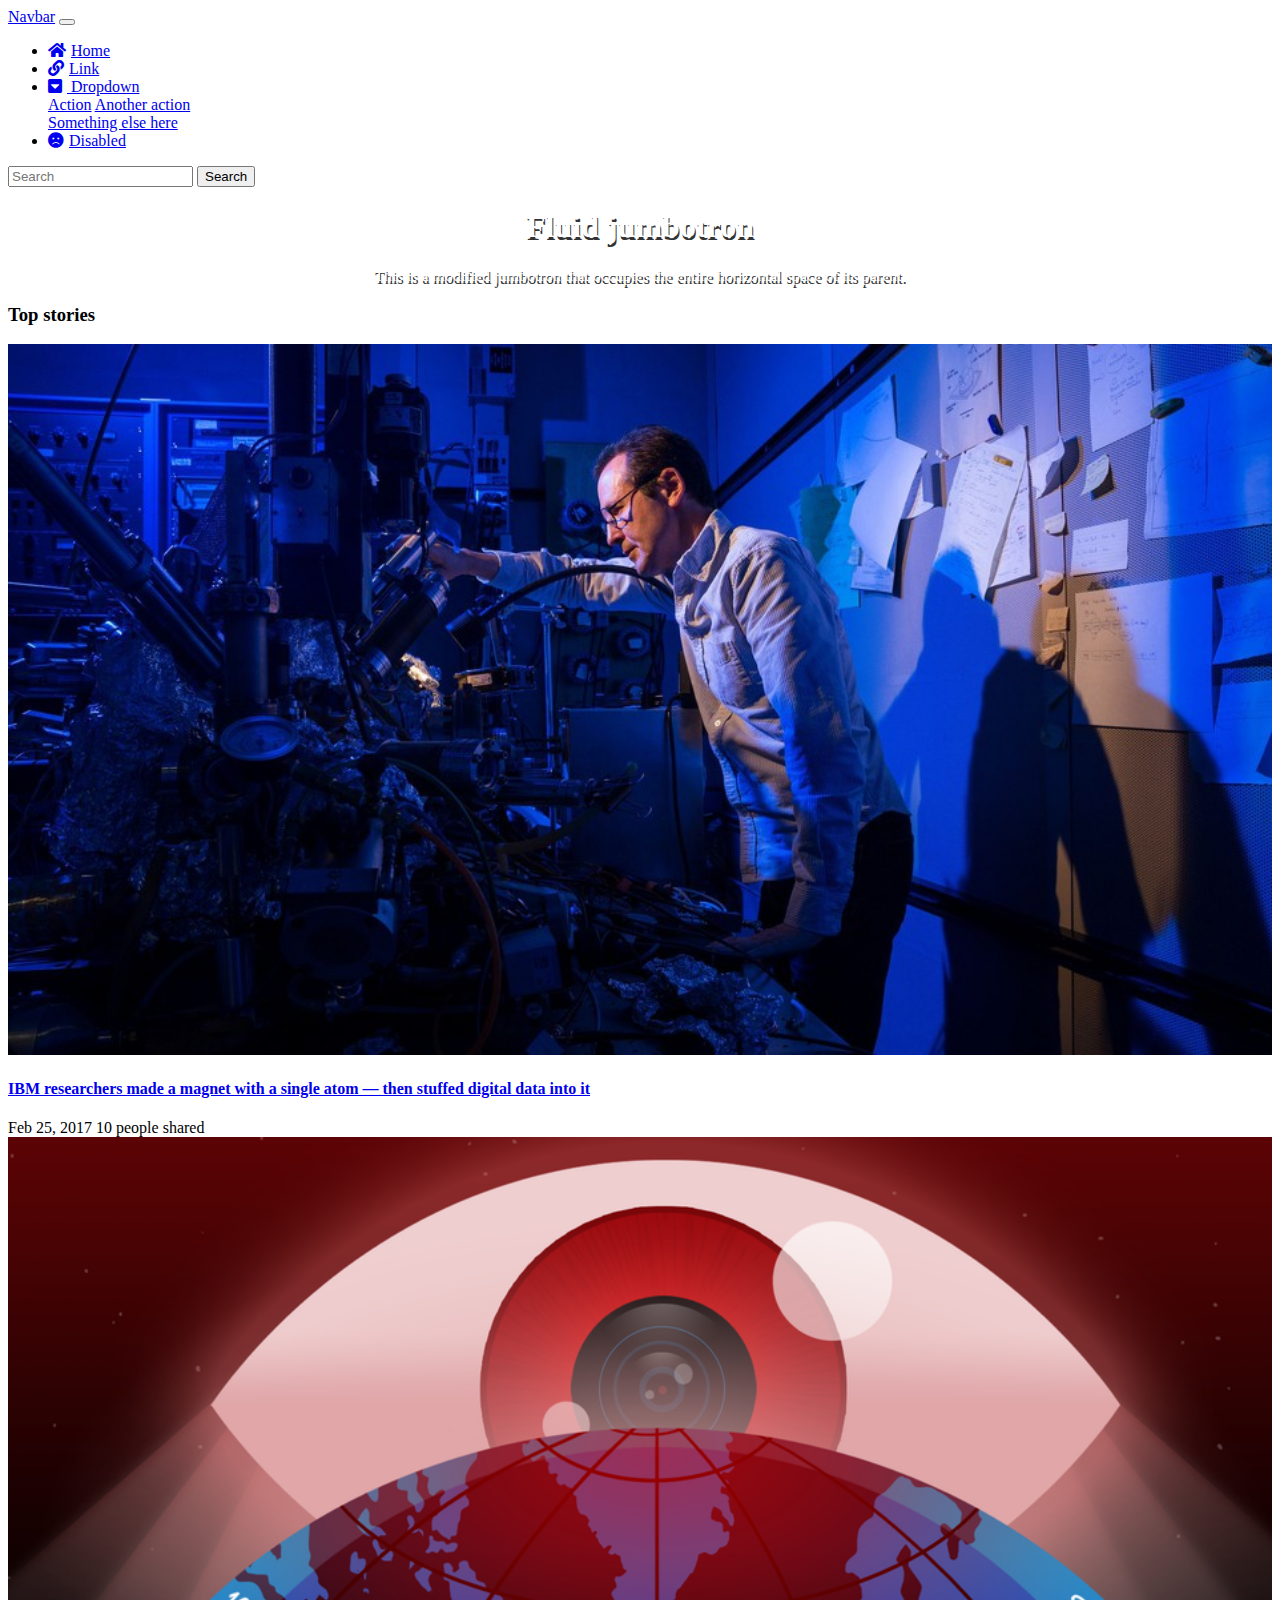
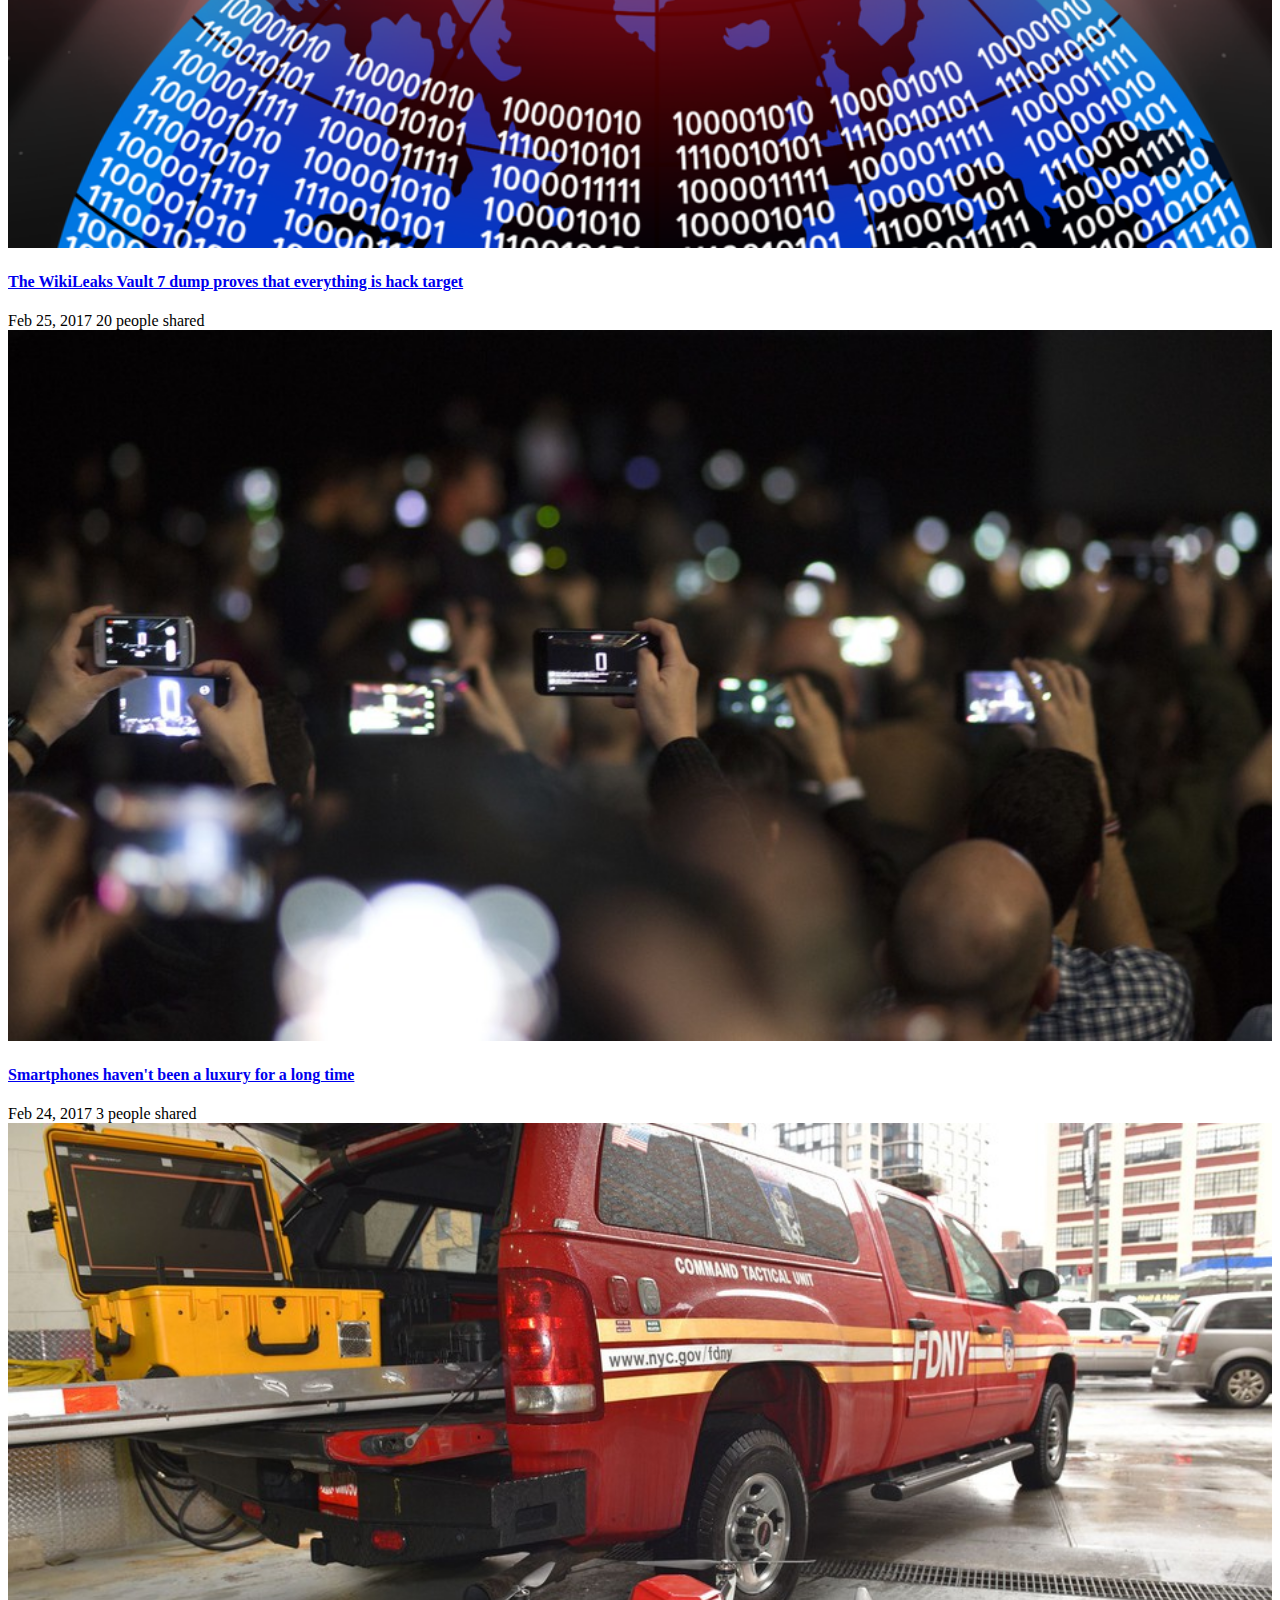
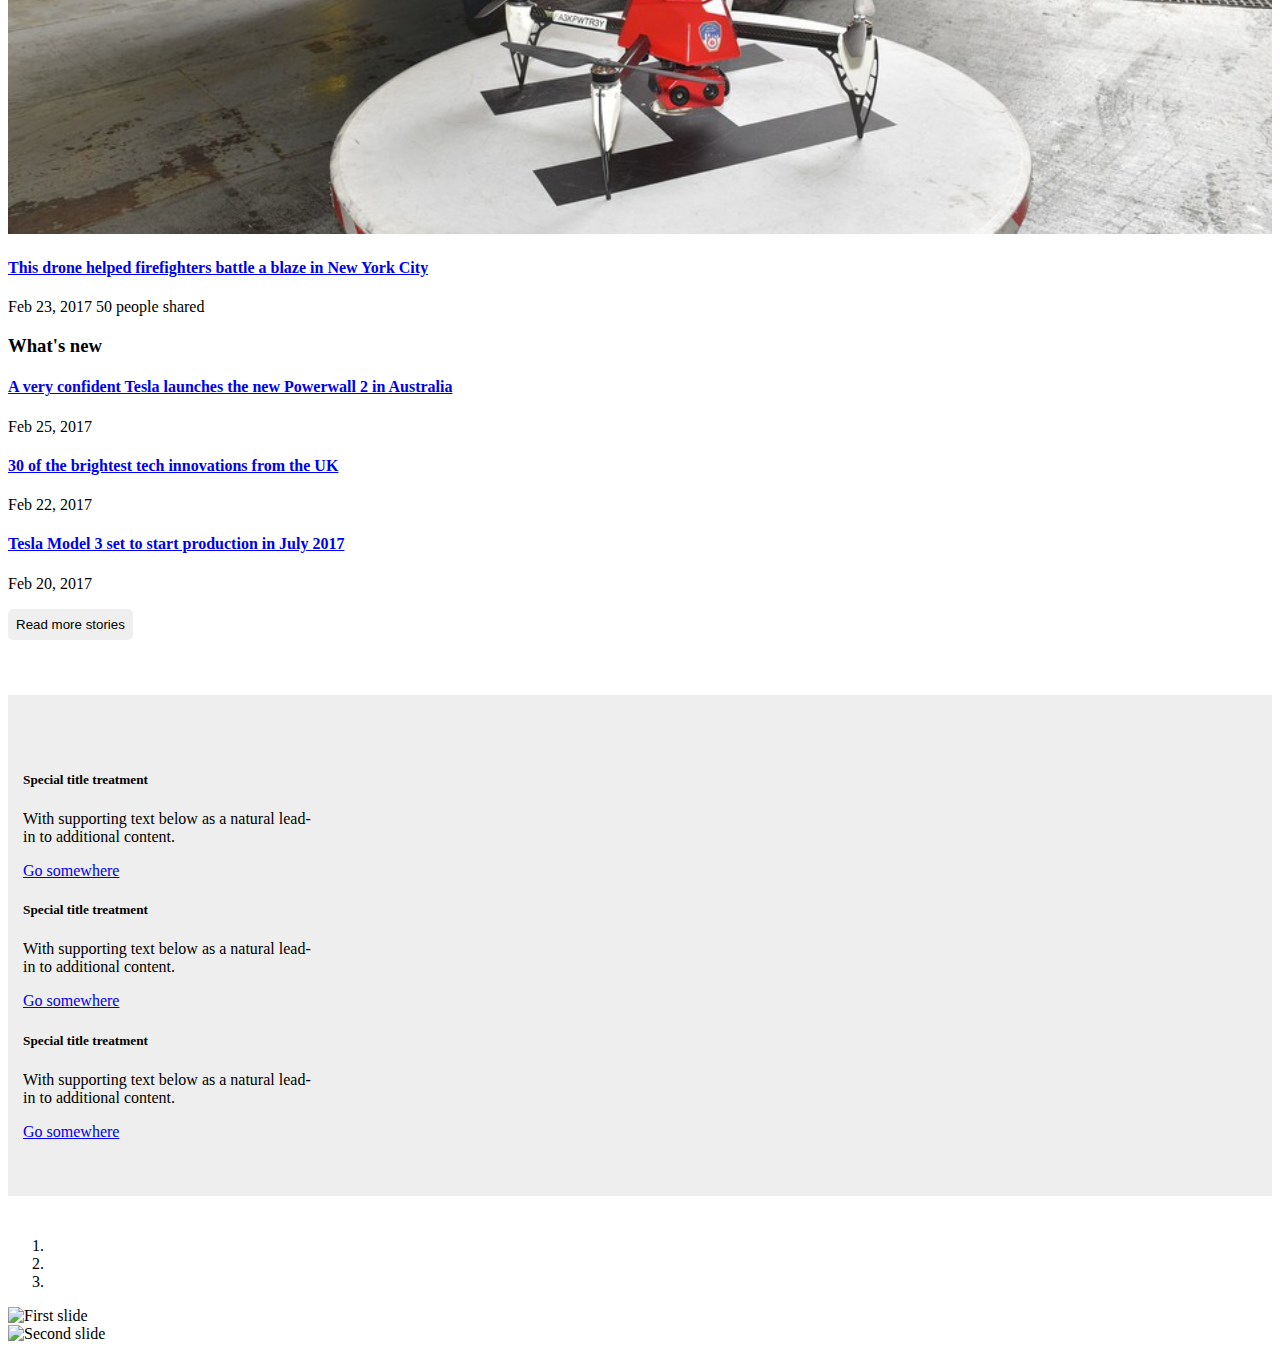
==== index.html @ 850a2718 "Add files via upload" ====
<!DOCTYPE html>
<html lang="en">

    <head>
        <meta charset="utf-8">
        <meta http-equiv="X-UA-Compatible" content="IE=edge">
        <meta name="viewport" content="width=device-width, initial-scale=1">
        <title>Bootstrap</title>
        <link rel="stylesheet" href="https://maxcdn.bootstrapcdn.com/bootstrap/4.0.0-beta/css/bootstrap.min.css" integrity="sha384-/Y6pD6FV/Vv2HJnA6t+vslU6fwYXjCFtcEpHbNJ0lyAFsXTsjBbfaDjzALeQsN6M" crossorigin="anonymous">
        <link href="style.css" rel="stylesheet">
        <link href="https://use.fontawesome.com/releases/v5.0.2/css/all.css" rel="stylesheet">
    </head>

    <body>
      <header>
        <nav class="navbar navbar-expand-lg navbar-light bg-light">
          <a class="navbar-brand" href="#">Navbar</a>
          <button class="navbar-toggler" type="button" data-toggle="collapse" data-target="#navbarSupportedContent" aria-controls="navbarSupportedContent" aria-expanded="false" aria-label="Toggle navigation">
            <span class="navbar-toggler-icon"></span>
          </button>

          <div class="collapse navbar-collapse" id="navbarSupportedContent">
            <ul class="navbar-nav mr-auto">
              <li class="nav-item active">
                <a class="nav-link" href="#"><i class="fas fa-home"></i>Home <span class="sr-only">(current)</span></a>
              </li>
              <li class="nav-item">
                <a class="nav-link" href="#"><i class="fas fa-link"></i>Link</a>
              </li>
              <li class="nav-item dropdown">
                <a class="nav-link dropdown-toggle" href="#" id="navbarDropdown" role="button" data-toggle="dropdown" aria-haspopup="true" aria-expanded="false"> <i class="fas fa-caret-square-down"></i>
                  Dropdown
                </a>
                <div class="dropdown-menu" aria-labelledby="navbarDropdown">
                  <a class="dropdown-item" href="#">Action</a>
                  <a class="dropdown-item" href="#">Another action</a>
                  <div class="dropdown-divider"></div>
                  <a class="dropdown-item" href="#">Something else here</a>
                </div>
              </li>
              <li class="nav-item">
                <a class="nav-link disabled" href="#"><i class="fas fa-frown"></i>Disabled</a>
              </li>
            </ul>
            <form class="form-inline my-2 my-lg-0">
              <input class="form-control mr-sm-2" type="search" placeholder="Search" aria-label="Search">
              <button class="btn btn-outline-success my-2 my-sm-0" type="submit">Search</button>
            </form>
          </div>
        </nav>    

        <div class="jumbotron jumbotron-fluid">
            <div class="container">
              <h1 class="display-4">Fluid jumbotron</h1>
              <p class="lead">This is a modified jumbotron that occupies the entire horizontal space of its parent.</p>
             </div>
        </div>

      </header>

      <div class="container-fluid first">
      <div class="row justify-content-md-center" >

        <div class="top-stories col-md-8 ">
            <h3>Top stories</h3>

            <div class="row">
                <article class="col-lg-6">
                    <img src="images/article-1.jpg" alt="IBM researchers made a magnet with a single atom — then stuffed digital data into it">
                    <a href="#">
                        <h4>IBM researchers made a magnet with a single atom — then stuffed digital data into it</h4>
                    </a>
                    <div>
                        <span>Feb 25, 2017</span>
                        <span>10 people shared</span>
                    </div>
                </article>
                <article class="col-lg-6">
                    <img src="images/article-2.png" alt="The WikiLeaks Vault 7 dump proves that everything is hack target">
                    <a href="#">
                        <h4>The WikiLeaks Vault 7 dump proves that everything is hack target</h4>
                    </a>
                    <div>
                        <span>Feb 25, 2017</span>
                        <span>20 people shared</span>
                    </div>
                </article>
           

            
                <article class="col-lg-6">
                    <img src="images/article-3.jpg" alt="Smartphones haven't been a luxury for a long time">
                    <a href="#">
                        <h4>Smartphones haven't been a luxury for a long time</h4>
                    </a>
                    <div>
                        <span>Feb 24, 2017</span>
                        <span>3 people shared</span>
                    </div>
                </article>
                <article class="col-lg-6">
                    <img src="images/article-4.png" alt="This drone helped firefighters battle a blaze in New York City">
                    <a href="#">
                        <h4>This drone helped firefighters battle a blaze in New York City</h4>
                    </a>
                    <div>
                        <span>Feb 23, 2017</span>
                        <span>50 people shared</span>
                    </div>
                </article>
            
            </div>
        </div>

        <div class="whats-new col-md-4">
            <h3>What's new</h3>
            <article>
                <a href="#">
                    <h4>A very confident Tesla launches the new Powerwall 2 in Australia</h4>
                </a>
                <p>Feb 25, 2017</p>
            </article>
            <article>
                <a href="#">
                    <h4>30 of the brightest tech innovations from the UK</h4>
                </a>
                <p>Feb 22, 2017</p>
            </article>
            <article>
                <a href="#">
                    <h4>Tesla Model 3 set to start production in July 2017</h4>
                </a>
                <p>Feb 20, 2017</p>
            </article>
            <button class="button2" type="button">Read more stories</button>
        </div>
      </div>
      </div>

      <div class="container-fluid newa">
      <div class="row justify-content-md-center secondr" >
            <div class="card col-sm-4" style="width: 18rem;">
                <div class="card-body">
                  <h5 class="card-title">Special title treatment</h5>
                  <p class="card-text">With supporting text below as a natural lead-in to additional content.</p>
                  <a href="#" class="btn btn-primary">Go somewhere</a>
                </div>
            </div>
            <div class="card col-sm-4" style="width: 18rem;">
                <div class="card-body">
                  <h5 class="card-title">Special title treatment</h5>
                  <p class="card-text">With supporting text below as a natural lead-in to additional content.</p>
                  <a href="#" class="btn btn-primary">Go somewhere</a>
                </div>
            </div>
            <div class="card col-sm-4" style="width: 18rem;">
                <div class="card-body">
                  <h5 class="card-title">Special title treatment</h5>
                  <p class="card-text">With supporting text below as a natural lead-in to additional content.</p>
                  <a href="#" class="btn btn-primary">Go somewhere</a>
                </div>
            </div>
      </div>
      </div>

      <div class="container-fluid slider">
        <div id="carouselExampleIndicators" class="carousel slide" data-ride="carousel">
          <ol class="carousel-indicators">
            <li data-target="#carouselExampleIndicators" data-slide-to="0" class="active"></li>
            <li data-target="#carouselExampleIndicators" data-slide-to="1"></li>
            <li data-target="#carouselExampleIndicators" data-slide-to="2"></li>
          </ol>
          <div class="carousel-inner">
            <div class="carousel-item active">
              <img class="d-block w-100" src="C:\Users\21_12_PHP12\Downloads\to_do\1.jpg" alt="First slide">
            </div>
            <div class="carousel-item">
              <img class="d-block w-100" src="C:\Users\21_12_PHP12\Downloads\to_do\2.jpg" alt="Second slide">
            </div>
          </div>
          <a class="carousel-control-prev" href="#carouselExampleIndicators" role="button" data-slide="prev">
            <span class="carousel-control-prev-icon" aria-hidden="true"></span>
            <span class="sr-only">Previous</span>
          </a>
          <a class="carousel-control-next" href="#carouselExampleIndicators" role="button" data-slide="next">
            <span class="carousel-control-next-icon" aria-hidden="true"></span>
            <span class="sr-only">Next</span>
          </a>
        </div>
       </div>

      <script src="https://code.jquery.com/jquery-3.2.1.slim.min.js" integrity="sha384-KJ3o2DKtIkvYIK3UENzmM7KCkRr/rE9/Qpg6aAZGJwFDMVNA/GpGFF93hXpG5KkN" crossorigin="anonymous"></script>
      <script src="https://cdnjs.cloudflare.com/ajax/libs/popper.js/1.12.9/umd/popper.min.js" integrity="sha384-ApNbgh9B+Y1QKtv3Rn7W3mgPxhU9K/ScQsAP7hUibX39j7fakFPskvXusvfa0b4Q" crossorigin="anonymous"></script>
      <script src="https://maxcdn.bootstrapcdn.com/bootstrap/4.0.0-beta.3/js/bootstrap.min.js" integrity="sha384-a5N7Y/aK3qNeh15eJKGWxsqtnX/wWdSZSKp+81YjTmS15nvnvxKHuzaWwXHDli+4" crossorigin="anonymous"></script>
      <script>
        $('.carousel').carousel({
            interval: 2000
        })
      </script>

    </body>
</html>
---- style.css ----
img { width: 100% }

.button2 {
	border: 2px;
    border-radius: 5px;
    padding: 8px;
}

.jumbotron {
	background-image: url("https://www.planwallpaper.com/static/images/violet-vector-leaves-circles-backgrounds-for-powerpoint_PdfkI4q.jpg");
}

.display-4 {
	color: white;
	text-align: center;
	text-shadow: 1px 3px #333;
}

.lead {
	color: white;
	text-align: center;
	text-shadow: 1px 3px #333;
}

.secondr {
	padding: 55px 15px 55px 15px;
}

.newa{
	background-color: #eee;
}

.first {
	padding-bottom: 55px;
}

h4 {
	font-size: 1rem;
}

.slider {
	padding-top: 25px;
}

.rowfirst, .rowsecond {
	padding-bottom: 15px;
}

.fas {
	padding-right: 5px;
}
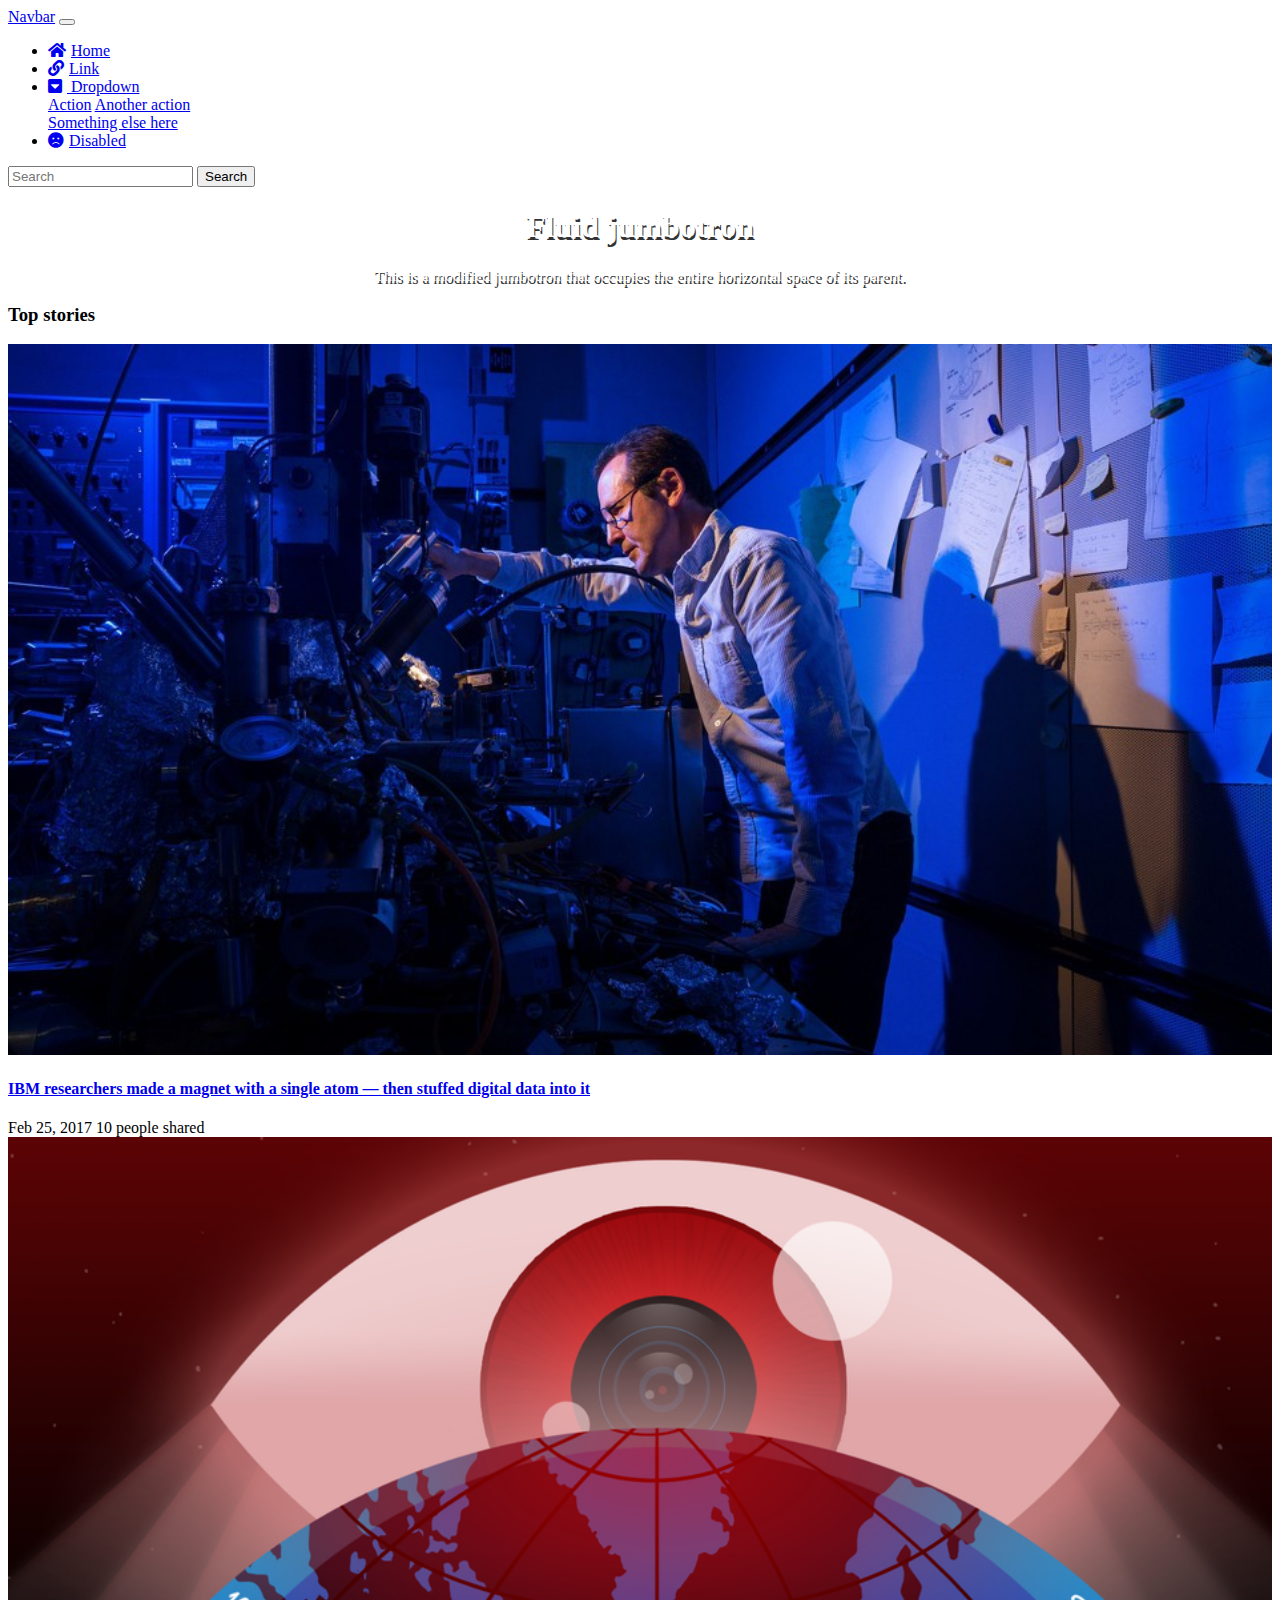
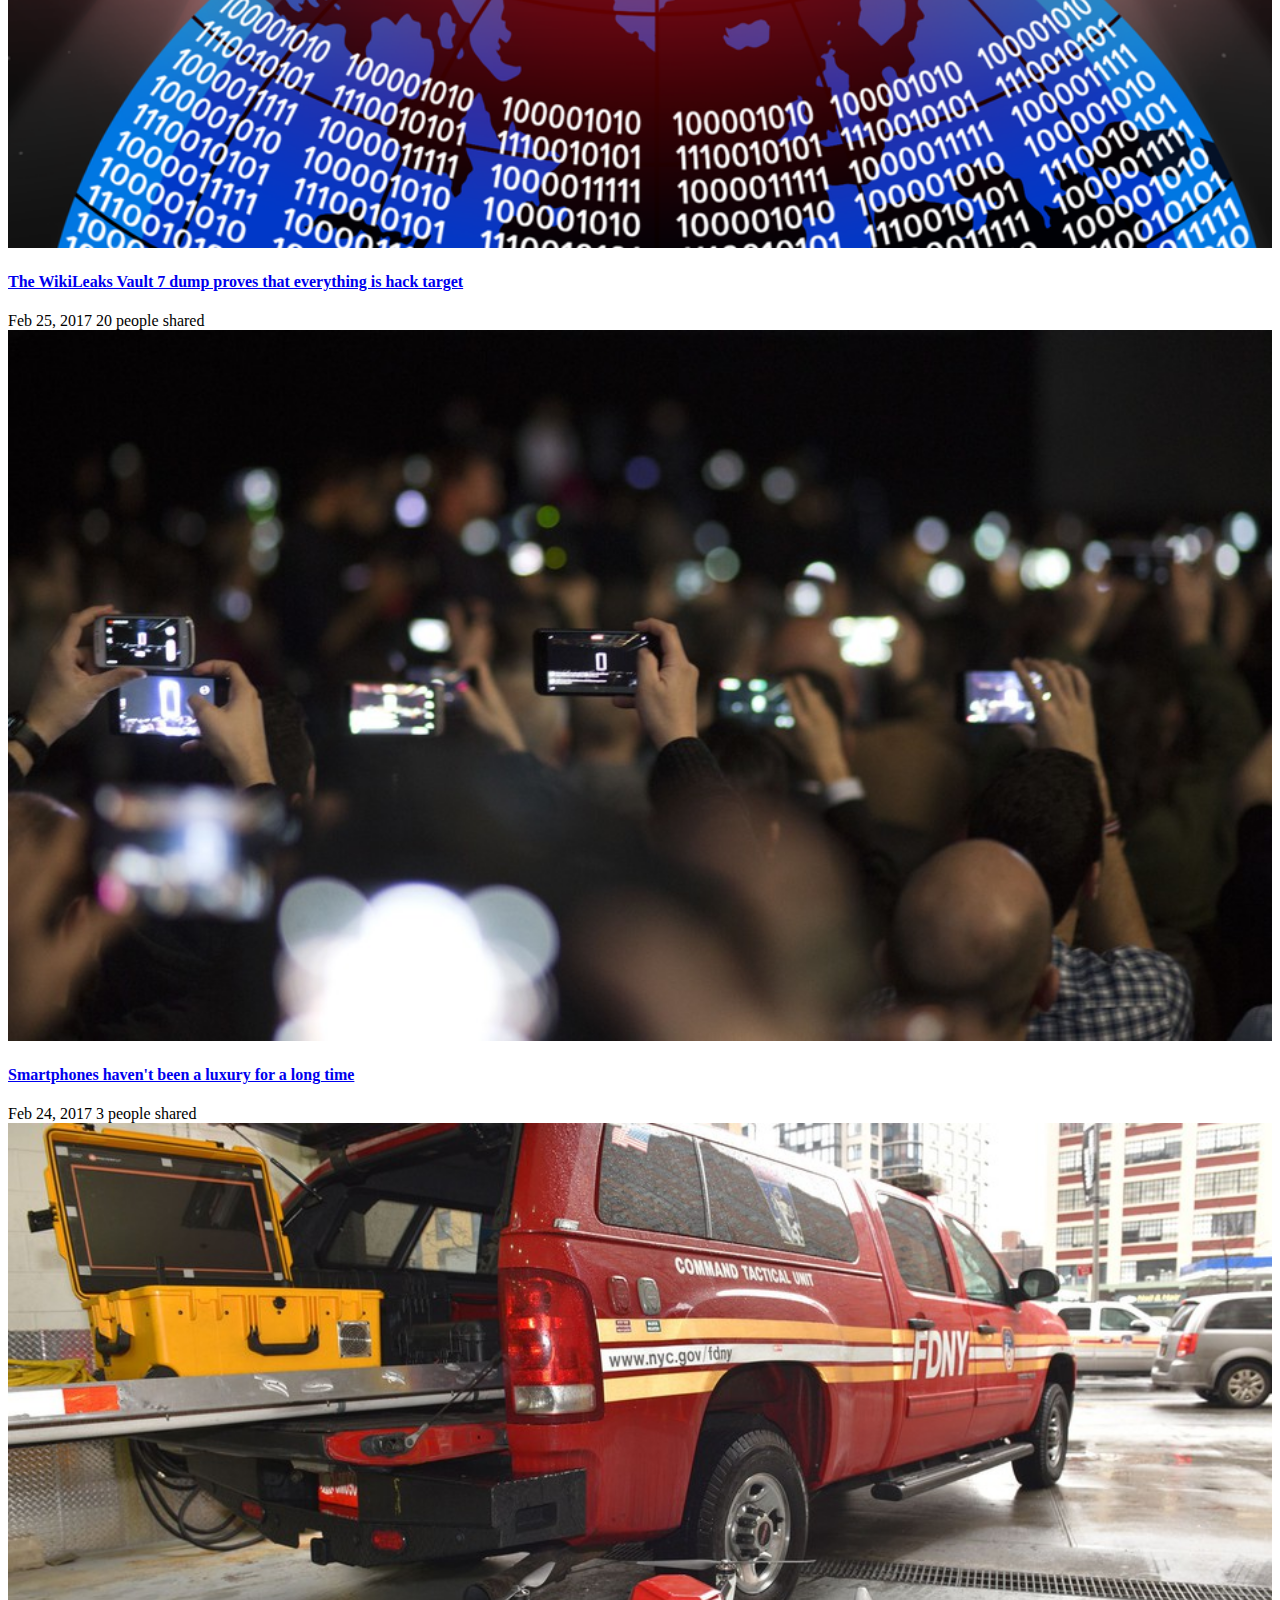
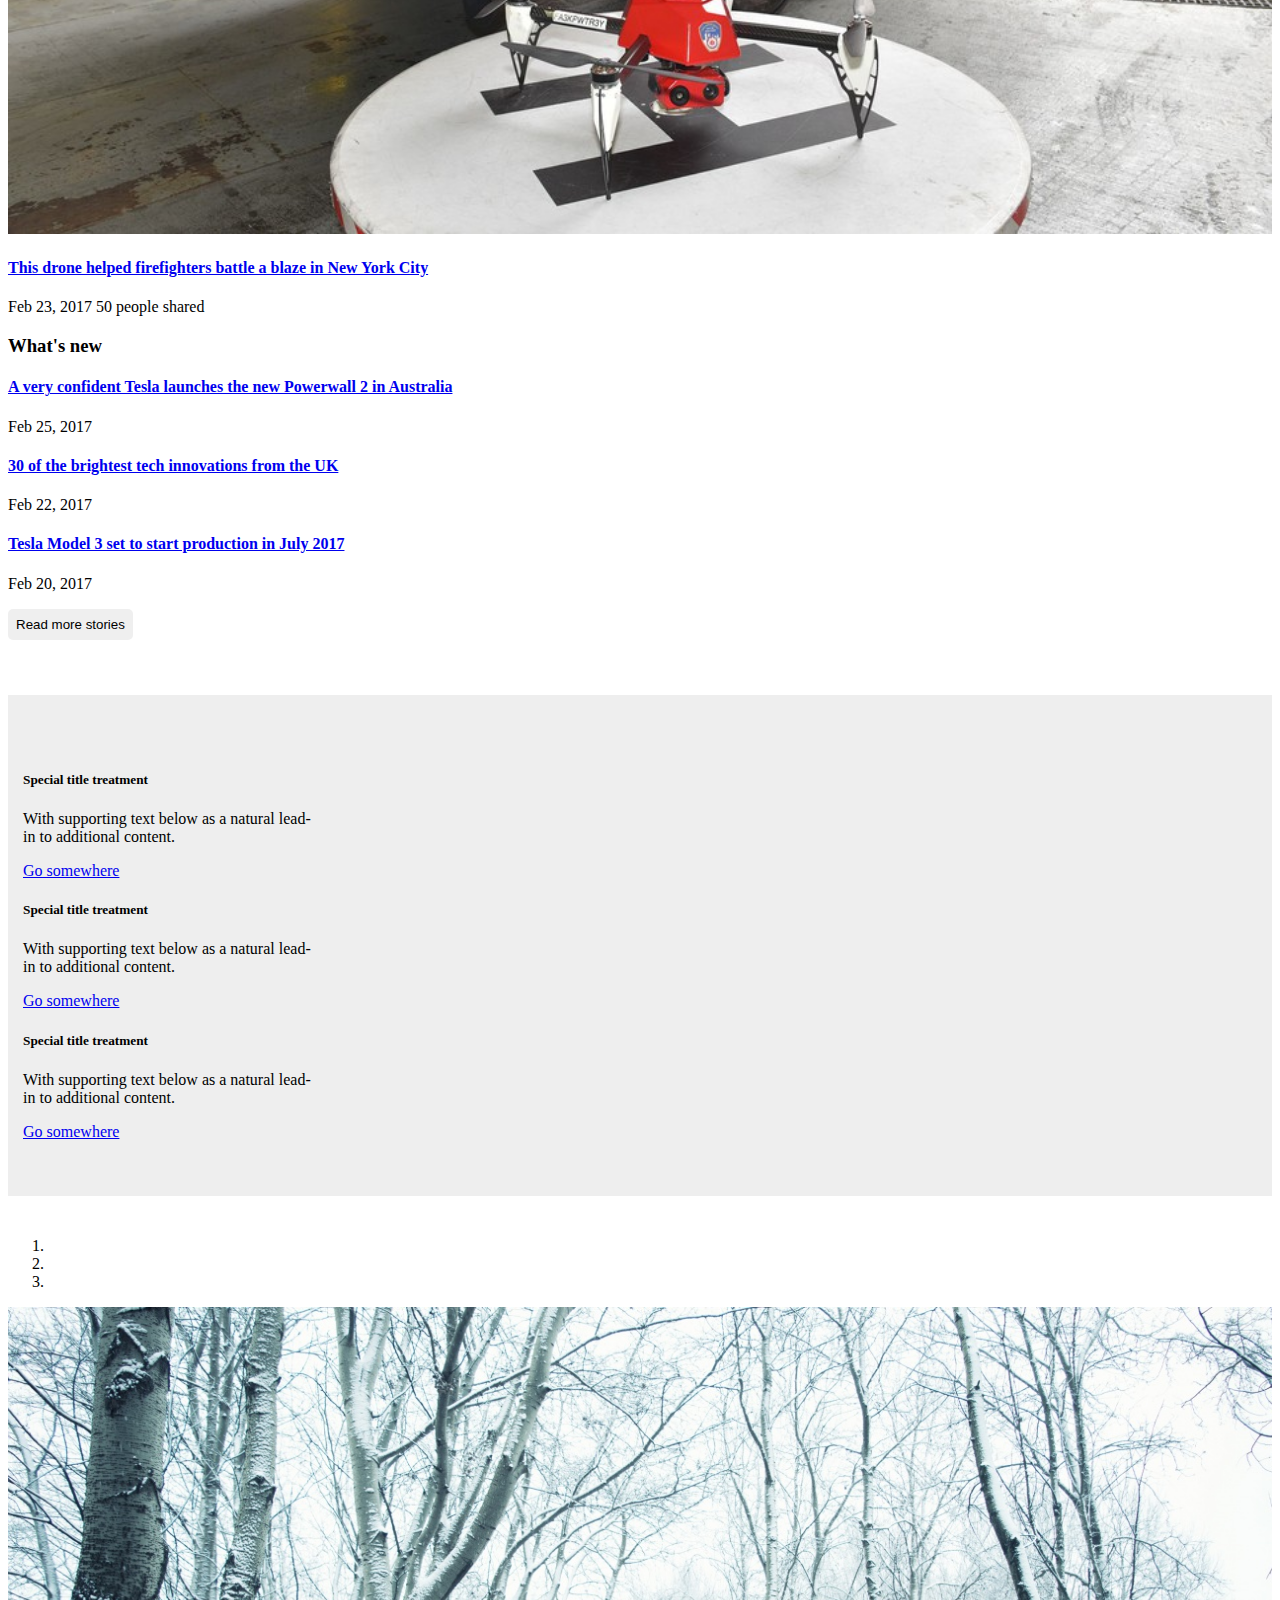
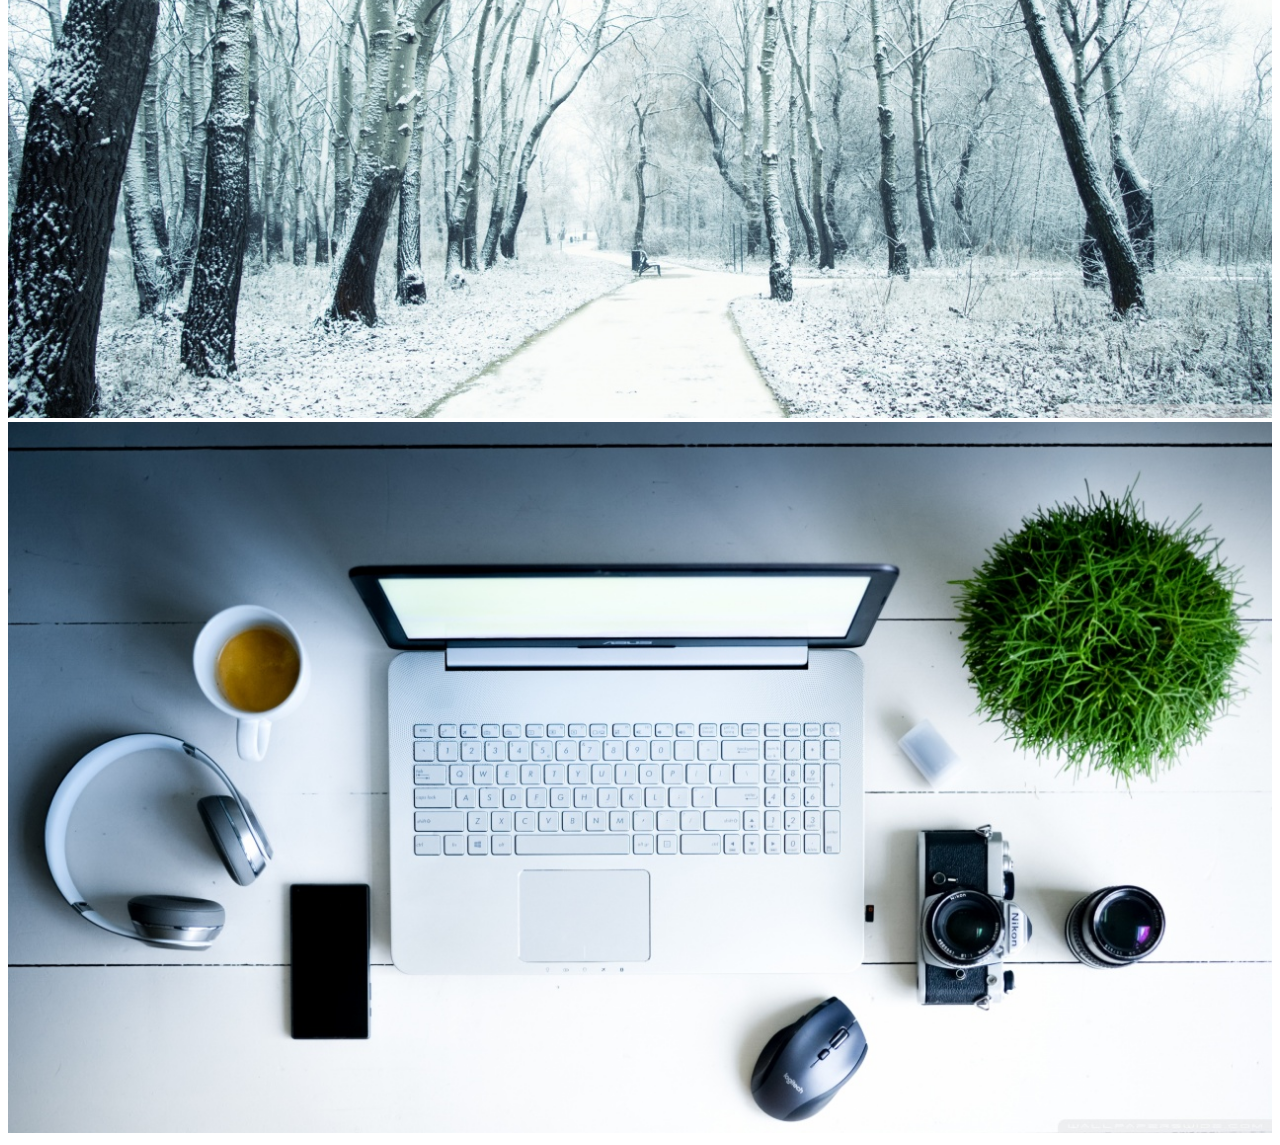
==== commit 2043e125: "Update index.html" ====
--- a/index.html
+++ b/index.html
@@ -172,10 +172,10 @@
           </ol>
           <div class="carousel-inner">
             <div class="carousel-item active">
-              <img class="d-block w-100" src="C:\Users\21_12_PHP12\Downloads\to_do\1.jpg" alt="First slide">
+              <img class="d-block w-100" src="\1.jpg" alt="First slide">
             </div>
             <div class="carousel-item">
-              <img class="d-block w-100" src="C:\Users\21_12_PHP12\Downloads\to_do\2.jpg" alt="Second slide">
+              <img class="d-block w-100" src="\2.jpg" alt="Second slide">
             </div>
           </div>
           <a class="carousel-control-prev" href="#carouselExampleIndicators" role="button" data-slide="prev">
